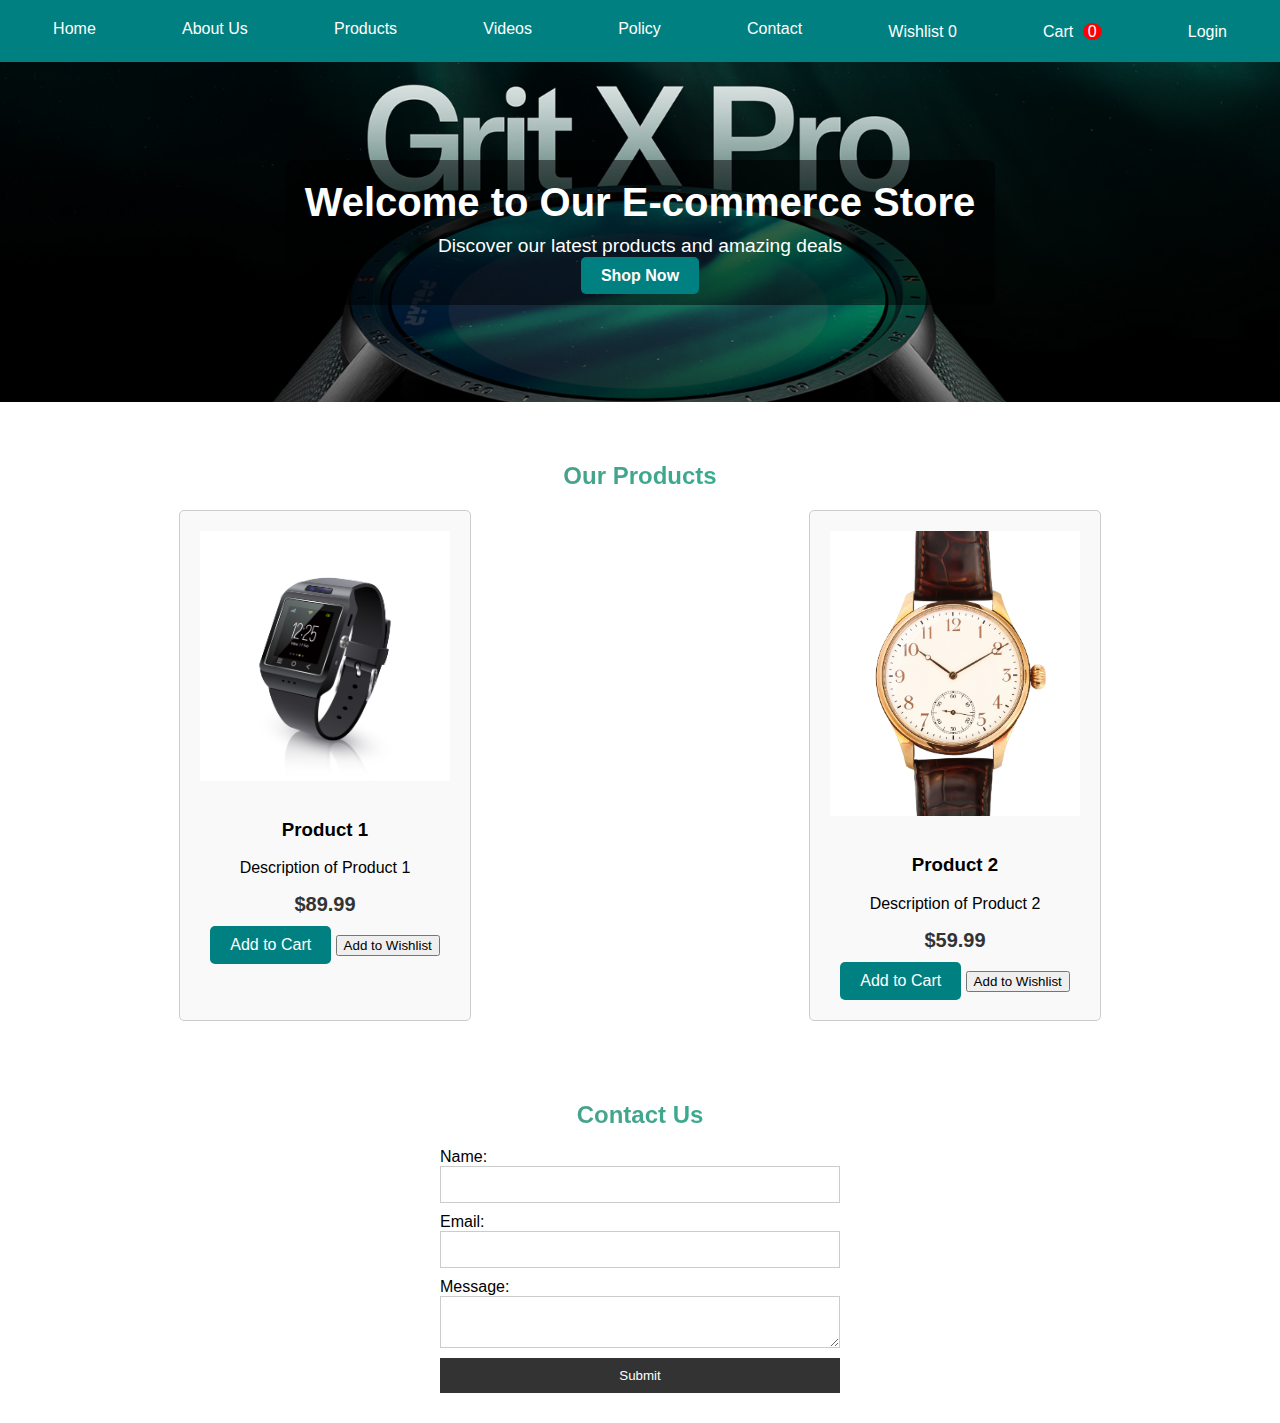
==== index.html @ 4740bf1c "Update index.html" ====
<!DOCTYPE html>
<html lang="en">
<head>

</script>
    <meta charset="UTF-8">
    <meta name="viewport" content="width=device-width, initial-scale=1.0">
    <title>E-commerce Website</title>
    <link rel="stylesheet" href="styles.css">
</head>
<body>
    <!-- Navigation Bar -->
<nav>
    <ul class="navbar">
        <li><a href="#home">Home</a></li>
        <li><a href="#about">About Us</a></li>
        <li><a href="products.html">Products</a></li>
        <li><a href="video.html">Videos</a></li>
        <li><a href="policy.pdf" download="policy.pdf">Policy</a></li>
        <li><a href="contact.html">Contact</a></li>
        <li><a href="wishlist.html"><i class="fas fa-heart"></i> Wishlist <span id="wishlist-count">0</span></a></li> <!-- Wishlist icon -->
        <li><a href="cart.html"><i class="fas fa-shopping-cart"></i> Cart <span id="cart-count">0</span></a></li> <!-- Cart icon -->
        <li><a href="login.html"><i class="fas fa-user"></i> Login</a></li> <!-- Login icon -->
    </ul>
</nav>
 <!-- Banner Section -->
 <section class="banner">
    <div class="banner-content">
        <h1>Welcome to Our E-commerce Store</h1>
        <p>Discover our latest products and amazing deals</p>
        <a href="#products" class="shop-now-button">Shop Now</a>
    </div>
</section>

    <!-- Products Section -->
<section id="products">
    <h2>Our Products</h2>
    <div class="product-list">
        <div class="product-item" data-product-id="SKU_12345">
            <img src="product1.jpg" alt="Product 1" class="product-image" onclick="viewItemDetails('SKU_12345')">
            <h3>Product 1</h3>
            <p>Description of Product 1</p>
            <p class="price">$89.99</p>
            <button class="add-to-cart" onclick="addToCart('SKU_12345', 1)">Add to Cart</button>
            <button class="add-to-wishlist" onclick="addToWishlist('SKU_12345')">Add to Wishlist</button>
        </div>
        <div class="product-item" data-product-id="SKU_12346">
            <img src="product2.jpg" alt="Product 2" class="product-image" onclick="viewItemDetails('SKU_12346')">
            <h3>Product 2</h3>
            <p>Description of Product 2</p>
            <p class="price">$59.99</p>
            <button class="add-to-cart" onclick="addToCart('SKU_12346', 1)">Add to Cart</button>
            <button class="add-to-wishlist" onclick="addToWishlist('SKU_12346')">Add to Wishlist</button>
        </div>
    </div>
</section>

    <!-- Cart Modal -->
    <div id="cart-modal" class="cart-modal">
        <div class="cart-modal-content">
            <h2>Your Cart</h2>
            <ul id="cart-items-list"></ul>
            <p>Total: $<span id="cart-total">0.00</span></p>
            <button id="checkout" onclick="initiateCheckout()">Checkout</button>
            <button id="close-cart">Close</button>
        </div>
    </div>

    <!-- Contact Form Section -->
    <section id="contact">
        <h2>Contact Us</h2>
        <form action="/submit" method="POST">
            <label for="name">Name:</label>
            <input type="text" id="name" name="name" required>

            <label for="email">Email:</label>
            <input type="email" id="email" name="email" required>

            <label for="message">Message:</label>
            <textarea id="message" name="message" required></textarea>

            <button type="submit">Submit</button>
        </form>
    </section>

    <script>
        // Function to view item details
        function viewItemDetails(productId) {
            console.log('Viewing details for:', productId);
        }

       // Array to hold cart items
let cart = JSON.parse(localStorage.getItem('cart')) || [];

// Function to add item to cart
function addToCart(productId, quantity) {
    // Check if the product is already in the cart
    const existingItemIndex = cart.findIndex(item => item.productId === productId);
    if (existingItemIndex >= 0) {
        // Update quantity if product already exists
        cart[existingItemIndex].quantity += quantity;
    } else {
        // Add new item to the cart
        cart.push({ productId, quantity });
    }
    
    // Save updated cart to local storage
    localStorage.setItem('cart', JSON.stringify(cart));
    updateCart();
}

// Function to update cart count display on the main page
function updateCart() {
    document.getElementById('cart-count').textContent = cart.length;
}
// Array to hold wishlist items
let wishlist = JSON.parse(localStorage.getItem('wishlist')) || [];

// Function to add item to wishlist
function addToWishlist(productId) {
    // Check if the product is already in the wishlist
    if (!wishlist.includes(productId)) {
        wishlist.push(productId);
    }
    // Save updated wishlist to local storage
    localStorage.setItem('wishlist', JSON.stringify(wishlist));
    updateWishlistCount();
    console.log('Added to wishlist:', productId);
}

// Function to update wishlist count display
function updateWishlistCount() {
    document.getElementById('wishlist-count').textContent = wishlist.length;
}

// Initial update of wishlist count
updateWishlistCount();

 </script>
</body>
</html>
---- styles.css ----
/* General Styling */
body {
    font-family: Arial, sans-serif;
    margin: 0;
    padding: 0;
}

/* Navbar */
nav {
    background-color: #008080; /* Green color as in the banner image */
    padding: 10px;
}

.navbar {
    list-style: none;
    margin: 0;
    padding: 0;
    display: flex;
    justify-content: space-around;
}

.navbar li {
    display: inline;
}

.navbar li a {
    color: white;
    text-decoration: none;
    padding: 14px 20px;
}

.navbar li a:hover {
    background-color: #006666; /* Darker green on hover */
    color: white;
}

/* Sections */
section {
    padding: 20px;
}

#home h1, #about h2, #products h2, #contact h2, #videos h2, #policy h2 {
    text-align: center;
    background: linear-gradient(to right, gray, #00cc99); /* Gradient from gray to green */
    -webkit-background-clip: text;
    -webkit-text-fill-color: transparent; /* Makes gradient visible on text */
}

/* Product Section */
#products {
    padding: 40px 20px;
    background-color: #fff;
    text-align: center;
}

.product-list {
    display: flex;
    justify-content: space-around;
    flex-wrap: wrap;
    gap: 20px;
}

.product-item {
    background-color: #f9f9f9;
    padding: 20px;
    width: 250px;
    border: 1px solid #ccc;
    border-radius: 5px;
    text-align: center;
    transition: box-shadow 0.3s;
}

.product-item:hover {
    box-shadow: 0px 4px 8px rgba(0, 0, 0, 0.1);
}

.product-image {
    width: 100%;
    height: auto;
    margin-bottom: 15px;
}

.price {
    font-size: 20px;
    font-weight: bold;
    color: #333;
    margin: 10px 0;
}

.add-to-cart {
    background-color: #008080; /* Green button */
    color: white;
    padding: 10px 20px;
    border: none;
    border-radius: 5px;
    cursor: pointer;
    font-size: 16px;
}

.add-to-cart:hover {
    background-color: #006666; /* Darker green hover */
}

/* Home Section */
#home {
    background-image: url('banner.png'); /* Replace 'banner.jpg' with your image file path */
    background-size: cover;
    background-position: center;
    background-repeat: no-repeat;
    height: 400px;
    color: white;
    display: flex;
    flex-direction: column;
    justify-content: center;
    align-items: center;
    text-align: center;
    padding: 50px 20px;
}

#home h1 {
    font-size: 48px;
    margin-bottom: 20px;
}

#home p {
    font-size: 20px;
}

/* Contact Form */
form {
    display: flex;
    flex-direction: column;
    max-width: 400px;
    margin: 0 auto;
}

form input, form textarea, form button {
    margin-bottom: 10px;
    padding: 10px;
    border: 1px solid #ccc;
}

form button {
    background-color: #333;
    color: white;
    border: none;
    cursor: pointer;
}

form button:hover {
    background-color: #575757;
}

/* Video Section */
.video-container {
    margin: 20px 0;
    text-align: center;
}

/* Policy Section */
#policy {
    margin: 20px 0;
    text-align: center;
}

#policy a {
    font-size: 18px;
    color: #333;
    text-decoration: none;
    background-color: #f4f4f4;
    padding: 10px 20px;
    border: 1px solid #ccc;
    display: inline-block;
}

#policy a:hover {
    background-color: #333;
    color: white;
}
#about {
    text-align: center; /* Centers text horizontally */
    display: flex;
    flex-direction: column;
    align-items: center; /* Centers the content horizontally */
    justify-content: center; /* Centers the content vertically */
    height: 100vh; /* Optional: makes the section take up full viewport height */
}

#about h2, #about p {
    max-width: 800px; /* Limits the width of the text for better readability */
    margin: 0 auto; /* Ensures the content stays centered */
    padding: 10px; /* Adds some space around the content */
}
.navbar li a {
    display: inline-block;
    padding: 10px;
    text-decoration: none;
}

.navbar li a i {
    font-size: 1.2em;
}

#cart-count {
    background-color: red;
    color: white;
    padding: 0 5px;
    border-radius: 50%;
    margin-left: 5px;
}
.cart-modal {
    display: none;
    position: fixed;
    top: 50%;
    left: 50%;
    transform: translate(-50%, -50%);
    background-color: white;
    border: 1px solid #ccc;
    box-shadow: 0 4px 8px rgba(0,0,0,0.1);
    padding: 20px;
    z-index: 1000;
    width: 300px;
}

.cart-modal-content {
    display: flex;
    flex-direction: column;
    align-items: center;
}

#cart-items-list {
    list-style-type: none;
    padding: 0;
    width: 100%;
}

#cart-items-list li {
    display: flex;
    justify-content: space-between;
    padding: 5px 0;
    border-bottom: 1px solid #ccc;
}

#cart-total {
    font-weight: bold;
    font-size: 1.2em;
    margin-top: 10px;
}

#close-cart {
    background-color: #333;
    color: white;
    border: none;
    padding: 10px;
    cursor: pointer;
    margin-top: 20px;
}
/* Banner Section */
.banner {
    background-image: url('banner.png'); /* Replace with your banner image path */
    background-size: cover;
    background-position: center;
    height: 300px;
    display: flex;
    align-items: center;
    justify-content: center;
    text-align: center;
    color: white;
    position: relative;
}

.banner-content {
    background: rgba(0, 0, 0, 0.5); /* Adds a semi-transparent overlay */
    padding: 20px;
    border-radius: 8px;
}

.banner h1 {
    font-size: 2.5rem;
    margin: 0;
}

.banner p {
    margin: 10px 0;
    font-size: 1.2rem;
}

.shop-now-button {
    background-color: #008080; /* Button color */
    color: white;
    padding: 10px 20px;
    border: none;
    border-radius: 5px;
    text-decoration: none;
    font-weight: bold;
    font-size: 1rem;
    transition: background-color 0.3s;
}

.shop-now-button:hover {
    background-color: #008080 /* Darker button color on hover */
}
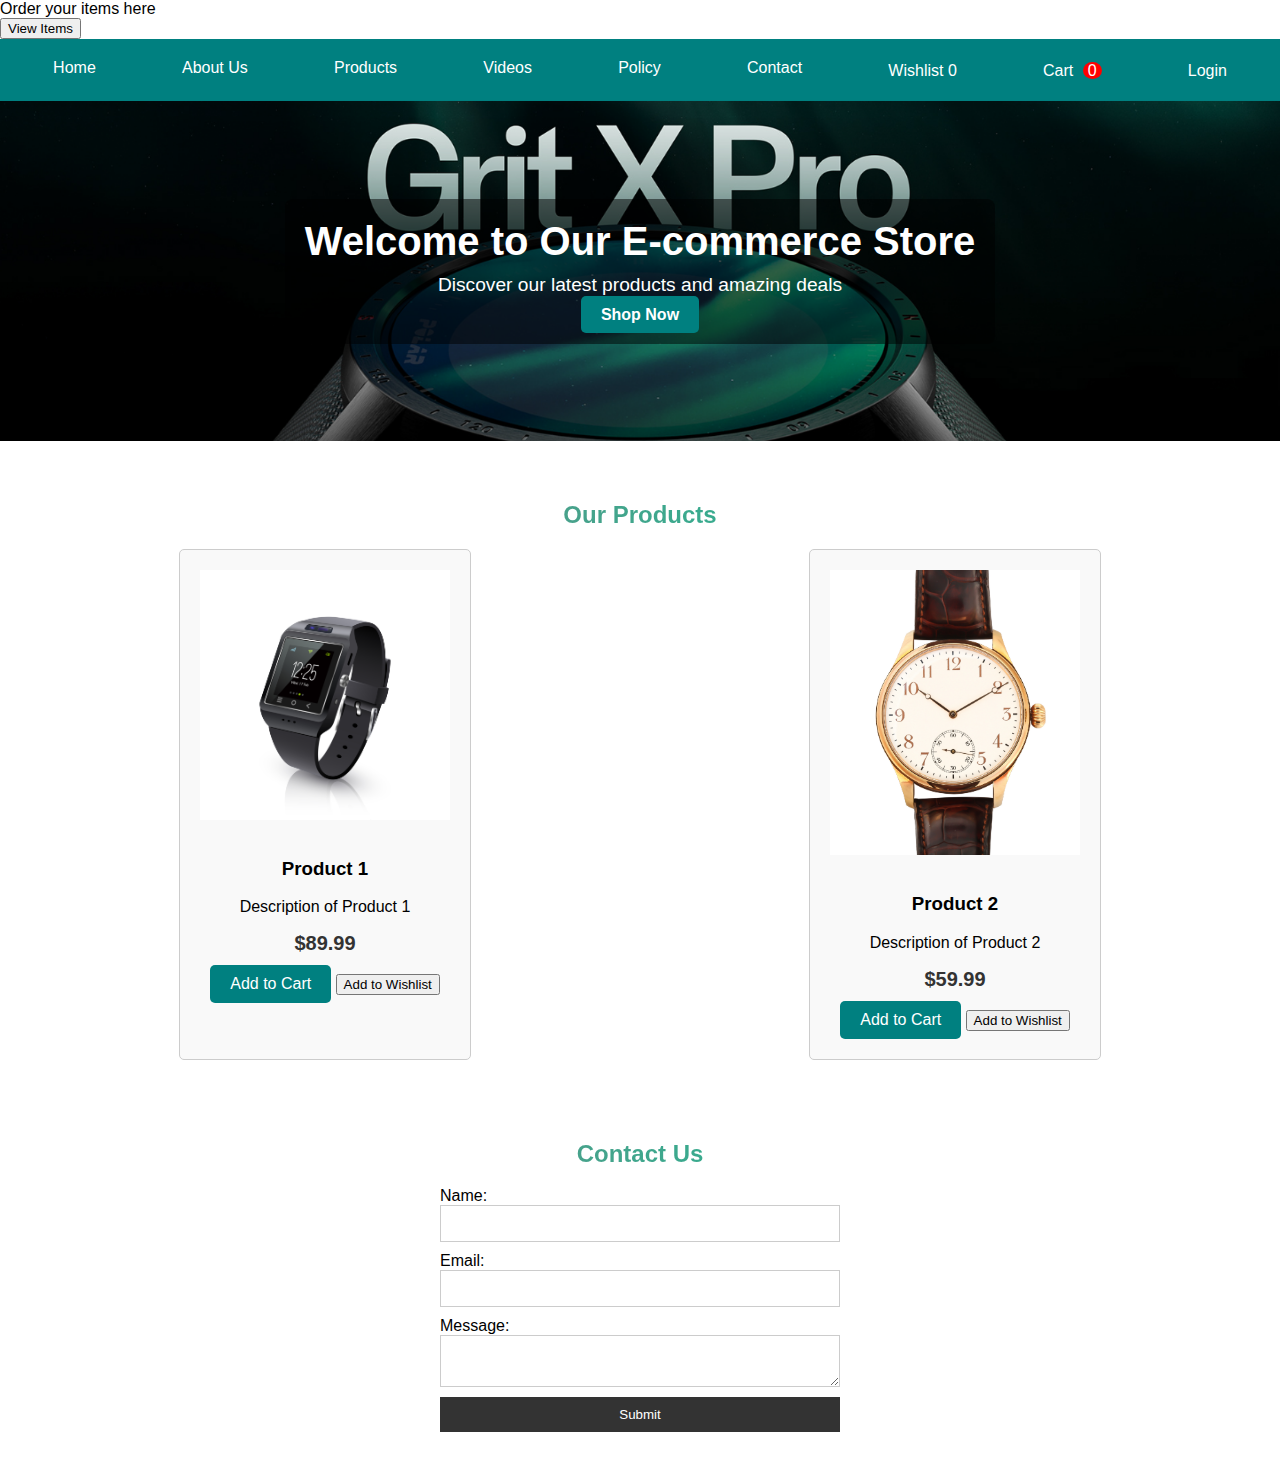
==== commit dcccc795: "Update index.html" ====
--- a/index.html
+++ b/index.html
@@ -1,14 +1,223 @@
 <!DOCTYPE html>
 <html lang="en">
 <head>
-
+    <!-- Google Tag Manager -->
+<script>(function(w,d,s,l,i){w[l]=w[l]||[];w[l].push({'gtm.start':
+new Date().getTime(),event:'gtm.js'});var f=d.getElementsByTagName(s)[0],
+j=d.createElement(s),dl=l!='dataLayer'?'&l='+l:'';j.async=true;j.src=
+'https://www.googletagmanager.com/gtm.js?id='+i+dl;f.parentNode.insertBefore(j,f);
+})(window,document,'script','dataLayer','GTM-W237BJM5');</script>
+<!-- End Google Tag Manager -->
+    <!-- Google tag (gtag.js) -->
+<script async src="https://www.googletagmanager.com/gtag/js?id=G-M6S4SQP922"></script>
+<script>
+  window.dataLayer = window.dataLayer || [];
+  function gtag(){dataLayer.push(arguments);}
+  gtag('js', new Date());
+
+  gtag('config', 'G-M6S4SQP922');
 </script>
+
     <meta charset="UTF-8">
     <meta name="viewport" content="width=device-width, initial-scale=1.0">
     <title>E-commerce Website</title>
     <link rel="stylesheet" href="styles.css">
 </head>
 <body>
+    <!-- Google Tag Manager (noscript) -->
+<noscript><iframe src="https://www.googletagmanager.com/ns.html?id=GTM-W237BJM5"
+height="0" width="0" style="display:none;visibility:hidden"></iframe></noscript>
+<!-- End Google Tag Manager (noscript) -->
+    <div>Order your items here</div>
+    <button> View Items</button>
+    <script>
+  gtag("event", "view_item_list", {
+  item_list_id: "related_products",
+  item_list_name: "Related products",
+  items: [
+        // If someone purchases more than one item,
+        // you can add those items to the items array
+         {
+          item_id: "SKU_12345",
+          item_name: "Stan and Friends Tee",
+          affiliation: "Google Merchandise Store",
+          coupon: "SUMMER_FUN",
+          discount: 2.22,
+          index: 0,
+          item_brand: "Google",
+          item_category: "Apparel",
+          item_category2: "Adult",
+          item_category3: "Shirts",
+          item_category4: "Crew",
+          item_category5: "Short sleeve",
+          item_list_id: "related_products",
+          item_list_name: "Related Products",
+          item_variant: "green",
+          location_id: "ChIJIQBpAG2ahYAR_6128GcTUEo",
+          price: 10.01,
+          quantity: 3
+        }]
+    });
+        gtag("event", "select_item", {
+  item_list_id: "related_products",
+  item_list_name: "Related products",
+  items: [
+    {
+      item_id: "SKU_12345",
+      item_name: "Stan and Friends Tee",
+      affiliation: "Google Merchandise Store",
+      coupon: "SUMMER_FUN",
+      discount: 2.22,
+      index: 0,
+      item_brand: "Google",
+      item_category: "Apparel",
+      item_category2: "Adult",
+      item_category3: "Shirts",
+      item_category4: "Crew",
+      item_category5: "Short sleeve",
+      item_list_id: "related_products",
+      item_list_name: "Related Products",
+      item_variant: "green",
+      location_id: "ChIJIQBpAG2ahYAR_6128GcTUEo",
+      price: 10.01,
+      quantity: 3
+    }
+  ]
+});
+gtag("event", "view_item", {
+  currency: "USD",
+  value: 30.03,
+  items: [
+    {
+      item_id: "SKU_12345",
+      item_name: "Stan and Friends Tee",
+      affiliation: "Google Merchandise Store",
+      coupon: "SUMMER_FUN",
+      discount: 2.22,
+      index: 0,
+      item_brand: "Google",
+      item_category: "Apparel",
+      item_category2: "Adult",
+      item_category3: "Shirts",
+      item_category4: "Crew",
+      item_category5: "Short sleeve",
+      item_list_id: "related_products",
+      item_list_name: "Related Products",
+      item_variant: "green",
+      location_id: "ChIJIQBpAG2ahYAR_6128GcTUEo",
+      price: 10.01,
+      quantity: 3
+    }
+  ]
+});
+        gtag("event", "add_to_cart", {
+  currency: "USD",
+  value: 30.03,
+  items: [
+    {
+      item_id: "SKU_12345",
+      item_name: "Stan and Friends Tee",
+      affiliation: "Google Merchandise Store",
+      coupon: "SUMMER_FUN",
+      discount: 2.22,
+      index: 0,
+      item_brand: "Google",
+      item_category: "Apparel",
+      item_category2: "Adult",
+      item_category3: "Shirts",
+      item_category4: "Crew",
+      item_category5: "Short sleeve",
+      item_list_id: "related_products",
+      item_list_name: "Related Products",
+      item_variant: "green",
+      location_id: "ChIJIQBpAG2ahYAR_6128GcTUEo",
+      price: 10.01,
+      quantity: 3
+    }
+  ]
+});
+gtag("event", "remove_from_cart", {
+  currency: "USD",
+  value: 30.03,
+  items: [
+    {
+      item_id: "SKU_12345",
+      item_name: "Stan and Friends Tee",
+      affiliation: "Google Merchandise Store",
+      coupon: "SUMMER_FUN",
+      discount: 2.22,
+      index: 0,
+      item_brand: "Google",
+      item_category: "Apparel",
+      item_category2: "Adult",
+      item_category3: "Shirts",
+      item_category4: "Crew",
+      item_category5: "Short sleeve",
+      item_list_id: "related_products",
+      item_list_name: "Related Products",
+      item_variant: "green",
+      location_id: "ChIJIQBpAG2ahYAR_6128GcTUEo",
+      price: 10.01,
+      quantity: 3
+    }
+  ]
+});
+gtag("event", "checkout_process", {
+    transaction_id: "T_12345",
+    // Sum of (price * quantity) for all items.
+    value: 72.05,
+    tax: 3.60,
+    shipping: 5.99,
+    currency: "USD",
+    coupon: "SUMMER_SALE",
+    items: [
+     {
+      item_id: "SKU_12345",
+      item_name: "Stan and Friends Tee",
+      affiliation: "Google Merchandise Store",
+      coupon: "SUMMER_FUN",
+      discount: 2.22,
+      index: 0,
+      item_brand: "Google",
+      item_category: "Apparel",
+      item_category2: "Adult",
+      item_category3: "Shirts",
+      item_category4: "Crew",
+      item_category5: "Short sleeve",
+      item_list_id: "related_products",
+      item_list_name: "Related Products",
+      item_variant: "green",
+      location_id: "ChIJIQBpAG2ahYAR_6128GcTUEo",
+      price: 10.01,
+      quantity: 3
+    },
+    {
+      item_id: "SKU_12346",
+      item_name: "Google Grey Women's Tee",
+      affiliation: "Google Merchandise Store",
+      coupon: "SUMMER_FUN",
+      discount: 3.33,
+      index: 1,
+      item_brand: "Google",
+      item_category: "Apparel",
+      item_category2: "Adult",
+      item_category3: "Shirts",
+      item_category4: "Crew",
+      item_category5: "Short sleeve",
+      item_list_id: "related_products",
+      item_list_name: "Related Products",
+      item_variant: "gray",
+      location_id: "ChIJIQBpAG2ahYAR_6128GcTUEo",
+      price: 21.01,
+      promotion_id: "P_12345",
+      promotion_name: "Summer Sale",
+      quantity: 2
+    }]
+});
+
+
+    </script>
+
     <!-- Navigation Bar -->
 <nav>
     <ul class="navbar">
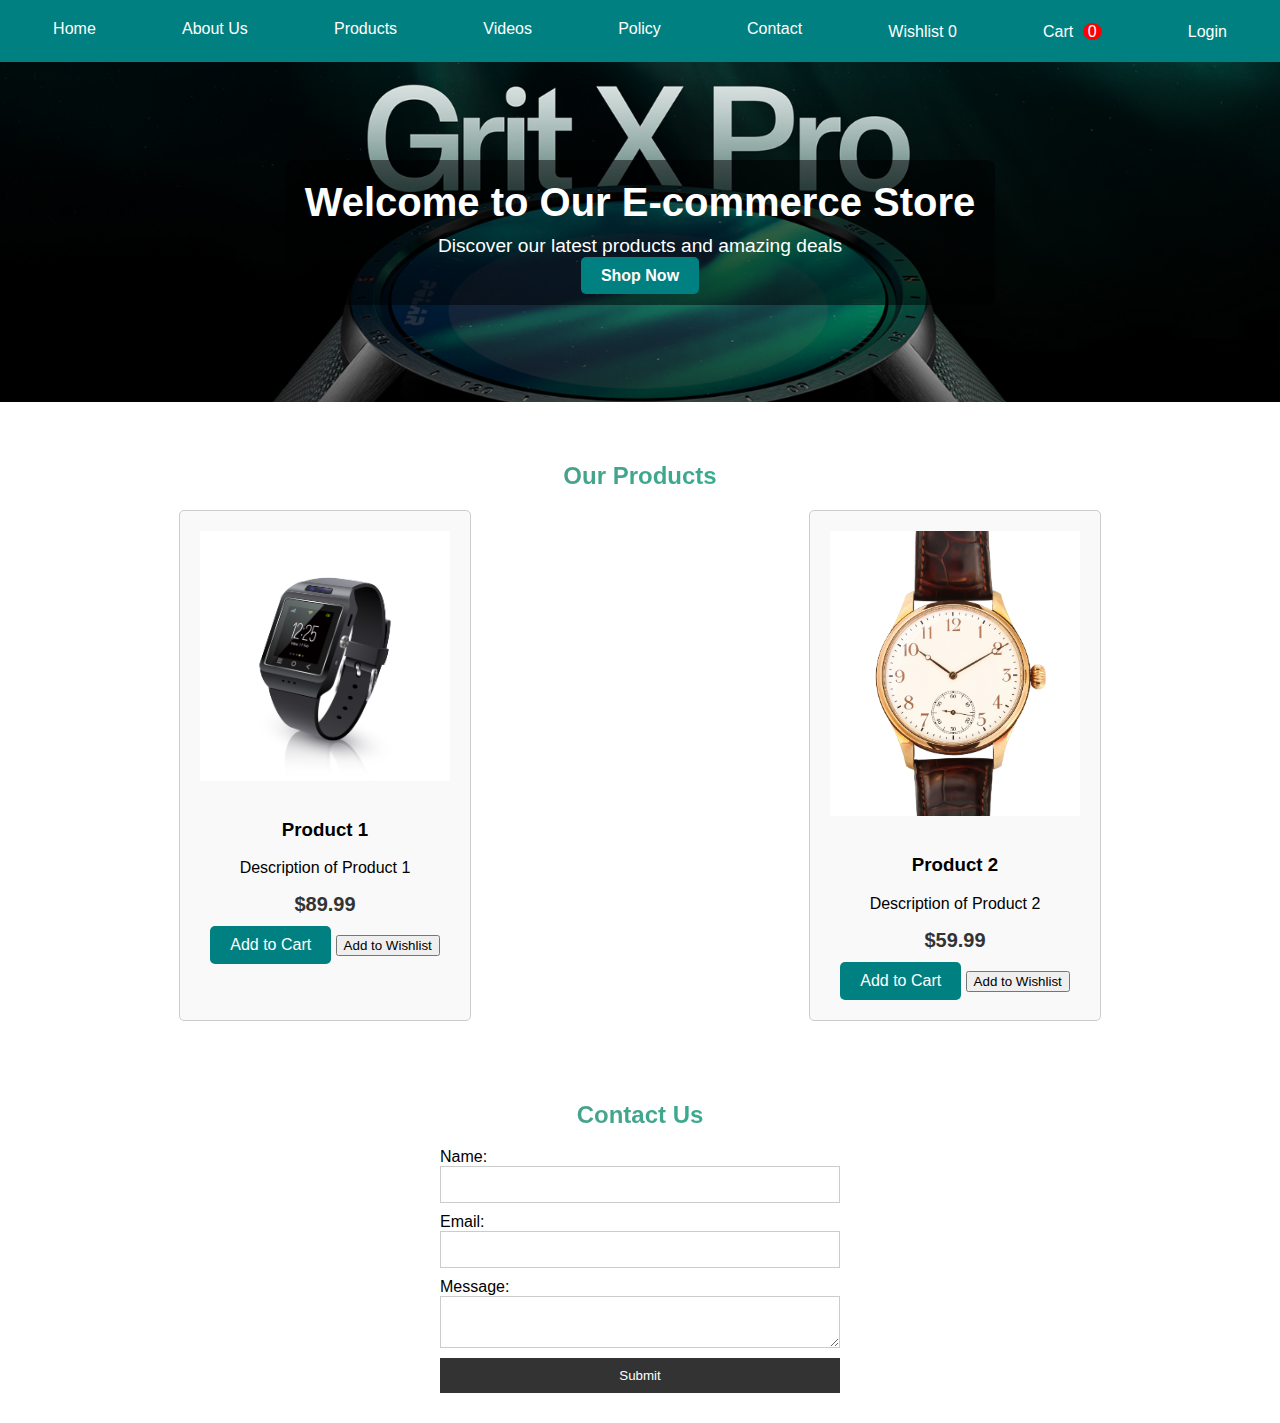
==== commit e83afeec: "Update index.html" ====
--- a/index.html
+++ b/index.html
@@ -1,22 +1,20 @@
 <!DOCTYPE html>
 <html lang="en">
 <head>
-    <!-- Google Tag Manager -->
-<script>(function(w,d,s,l,i){w[l]=w[l]||[];w[l].push({'gtm.start':
-new Date().getTime(),event:'gtm.js'});var f=d.getElementsByTagName(s)[0],
-j=d.createElement(s),dl=l!='dataLayer'?'&l='+l:'';j.async=true;j.src=
-'https://www.googletagmanager.com/gtm.js?id='+i+dl;f.parentNode.insertBefore(j,f);
-})(window,document,'script','dataLayer','GTM-W237BJM5');</script>
-<!-- End Google Tag Manager -->
-    <!-- Google tag (gtag.js) -->
-<script async src="https://www.googletagmanager.com/gtag/js?id=G-M6S4SQP922"></script>
-<script>
-  window.dataLayer = window.dataLayer || [];
-  function gtag(){dataLayer.push(arguments);}
-  gtag('js', new Date());
-
-  gtag('config', 'G-M6S4SQP922');
+    <!-- Start VWO Async SmartCode -->
+<link rel="preconnect" href="https://dev.visualwebsiteoptimizer.com" />
+<script type='text/javascript' id='vwoCode'>
+window._vwo_code || (function() {
+var account_id=986895,
+version=2.1,
+settings_tolerance=2000,
+hide_element='body',
+hide_element_style = 'opacity:0 !important;filter:alpha(opacity=0) !important;background:none !important;transition:none !important;',
+/* DO NOT EDIT BELOW THIS LINE */
+f=false,w=window,d=document,v=d.querySelector('#vwoCode'),cK='_vwo_'+account_id+'_settings',cc={};try{var c=JSON.parse(localStorage.getItem('_vwo_'+account_id+'_config'));cc=c&&typeof c==='object'?c:{}}catch(e){}var stT=cc.stT==='session'?w.sessionStorage:w.localStorage;code={nonce:v&&v.nonce,use_existing_jquery:function(){return typeof use_existing_jquery!=='undefined'?use_existing_jquery:undefined},library_tolerance:function(){return typeof library_tolerance!=='undefined'?library_tolerance:undefined},settings_tolerance:function(){return cc.sT||settings_tolerance},hide_element_style:function(){return'{'+(cc.hES||hide_element_style)+'}'},hide_element:function(){if(performance.getEntriesByName('first-contentful-paint')[0]){return''}return typeof cc.hE==='string'?cc.hE:hide_element},getVersion:function(){return version},finish:function(e){if(!f){f=true;var t=d.getElementById('_vis_opt_path_hides');if(t)t.parentNode.removeChild(t);if(e)(new Image).src='https://dev.visualwebsiteoptimizer.com/ee.gif?a='+account_id+e}},finished:function(){return f},addScript:function(e){var t=d.createElement('script');t.type='text/javascript';if(e.src){t.src=e.src}else{t.text=e.text}v&&t.setAttribute('nonce',v.nonce);d.getElementsByTagName('head')[0].appendChild(t)},load:function(e,t){var n=this.getSettings(),i=d.createElement('script'),r=this;t=t||{};if(n){i.textContent=n;d.getElementsByTagName('head')[0].appendChild(i);if(!w.VWO||VWO.caE){stT.removeItem(cK);r.load(e)}}else{var o=new XMLHttpRequest;o.open('GET',e,true);o.withCredentials=!t.dSC;o.responseType=t.responseType||'text';o.onload=function(){if(t.onloadCb){return t.onloadCb(o,e)}if(o.status===200||o.status===304){_vwo_code.addScript({text:o.responseText})}else{_vwo_code.finish('&e=loading_failure:'+e)}};o.onerror=function(){if(t.onerrorCb){return t.onerrorCb(e)}_vwo_code.finish('&e=loading_failure:'+e)};o.send()}},getSettings:function(){try{var e=stT.getItem(cK);if(!e){return}e=JSON.parse(e);if(Date.now()>e.e){stT.removeItem(cK);return}return e.s}catch(e){return}},init:function(){if(d.URL.indexOf('__vwo_disable__')>-1)return;var e=this.settings_tolerance();w._vwo_settings_timer=setTimeout(function(){_vwo_code.finish();stT.removeItem(cK)},e);var t;if(this.hide_element()!=='body'){t=d.createElement('style');var n=this.hide_element(),i=n?n+this.hide_element_style():'',r=d.getElementsByTagName('head')[0];t.setAttribute('id','_vis_opt_path_hides');v&&t.setAttribute('nonce',v.nonce);t.setAttribute('type','text/css');if(t.styleSheet)t.styleSheet.cssText=i;else t.appendChild(d.createTextNode(i));r.appendChild(t)}else{t=d.getElementsByTagName('head')[0];var i=d.createElement('div');i.style.cssText='z-index: 2147483647 !important;position: fixed !important;left: 0 !important;top: 0 !important;width: 100% !important;height: 100% !important;background: white !important;';i.setAttribute('id','_vis_opt_path_hides');i.classList.add('_vis_hide_layer');t.parentNode.insertBefore(i,t.nextSibling)}var o=window._vis_opt_url||d.URL,s='https://dev.visualwebsiteoptimizer.com/j.php?a='+account_id+'&u='+encodeURIComponent(o)+'&vn='+version;if(w.location.search.indexOf('_vwo_xhr')!==-1){this.addScript({src:s})}else{this.load(s+'&x=true')}}};w._vwo_code=code;code.init();})();
 </script>
+<!-- End VWO Async SmartCode -->
+  
 
     <meta charset="UTF-8">
     <meta name="viewport" content="width=device-width, initial-scale=1.0">
@@ -24,200 +22,6 @@
     <link rel="stylesheet" href="styles.css">
 </head>
 <body>
-    <!-- Google Tag Manager (noscript) -->
-<noscript><iframe src="https://www.googletagmanager.com/ns.html?id=GTM-W237BJM5"
-height="0" width="0" style="display:none;visibility:hidden"></iframe></noscript>
-<!-- End Google Tag Manager (noscript) -->
-    <div>Order your items here</div>
-    <button> View Items</button>
-    <script>
-  gtag("event", "view_item_list", {
-  item_list_id: "related_products",
-  item_list_name: "Related products",
-  items: [
-        // If someone purchases more than one item,
-        // you can add those items to the items array
-         {
-          item_id: "SKU_12345",
-          item_name: "Stan and Friends Tee",
-          affiliation: "Google Merchandise Store",
-          coupon: "SUMMER_FUN",
-          discount: 2.22,
-          index: 0,
-          item_brand: "Google",
-          item_category: "Apparel",
-          item_category2: "Adult",
-          item_category3: "Shirts",
-          item_category4: "Crew",
-          item_category5: "Short sleeve",
-          item_list_id: "related_products",
-          item_list_name: "Related Products",
-          item_variant: "green",
-          location_id: "ChIJIQBpAG2ahYAR_6128GcTUEo",
-          price: 10.01,
-          quantity: 3
-        }]
-    });
-        gtag("event", "select_item", {
-  item_list_id: "related_products",
-  item_list_name: "Related products",
-  items: [
-    {
-      item_id: "SKU_12345",
-      item_name: "Stan and Friends Tee",
-      affiliation: "Google Merchandise Store",
-      coupon: "SUMMER_FUN",
-      discount: 2.22,
-      index: 0,
-      item_brand: "Google",
-      item_category: "Apparel",
-      item_category2: "Adult",
-      item_category3: "Shirts",
-      item_category4: "Crew",
-      item_category5: "Short sleeve",
-      item_list_id: "related_products",
-      item_list_name: "Related Products",
-      item_variant: "green",
-      location_id: "ChIJIQBpAG2ahYAR_6128GcTUEo",
-      price: 10.01,
-      quantity: 3
-    }
-  ]
-});
-gtag("event", "view_item", {
-  currency: "USD",
-  value: 30.03,
-  items: [
-    {
-      item_id: "SKU_12345",
-      item_name: "Stan and Friends Tee",
-      affiliation: "Google Merchandise Store",
-      coupon: "SUMMER_FUN",
-      discount: 2.22,
-      index: 0,
-      item_brand: "Google",
-      item_category: "Apparel",
-      item_category2: "Adult",
-      item_category3: "Shirts",
-      item_category4: "Crew",
-      item_category5: "Short sleeve",
-      item_list_id: "related_products",
-      item_list_name: "Related Products",
-      item_variant: "green",
-      location_id: "ChIJIQBpAG2ahYAR_6128GcTUEo",
-      price: 10.01,
-      quantity: 3
-    }
-  ]
-});
-        gtag("event", "add_to_cart", {
-  currency: "USD",
-  value: 30.03,
-  items: [
-    {
-      item_id: "SKU_12345",
-      item_name: "Stan and Friends Tee",
-      affiliation: "Google Merchandise Store",
-      coupon: "SUMMER_FUN",
-      discount: 2.22,
-      index: 0,
-      item_brand: "Google",
-      item_category: "Apparel",
-      item_category2: "Adult",
-      item_category3: "Shirts",
-      item_category4: "Crew",
-      item_category5: "Short sleeve",
-      item_list_id: "related_products",
-      item_list_name: "Related Products",
-      item_variant: "green",
-      location_id: "ChIJIQBpAG2ahYAR_6128GcTUEo",
-      price: 10.01,
-      quantity: 3
-    }
-  ]
-});
-gtag("event", "remove_from_cart", {
-  currency: "USD",
-  value: 30.03,
-  items: [
-    {
-      item_id: "SKU_12345",
-      item_name: "Stan and Friends Tee",
-      affiliation: "Google Merchandise Store",
-      coupon: "SUMMER_FUN",
-      discount: 2.22,
-      index: 0,
-      item_brand: "Google",
-      item_category: "Apparel",
-      item_category2: "Adult",
-      item_category3: "Shirts",
-      item_category4: "Crew",
-      item_category5: "Short sleeve",
-      item_list_id: "related_products",
-      item_list_name: "Related Products",
-      item_variant: "green",
-      location_id: "ChIJIQBpAG2ahYAR_6128GcTUEo",
-      price: 10.01,
-      quantity: 3
-    }
-  ]
-});
-gtag("event", "checkout_process", {
-    transaction_id: "T_12345",
-    // Sum of (price * quantity) for all items.
-    value: 72.05,
-    tax: 3.60,
-    shipping: 5.99,
-    currency: "USD",
-    coupon: "SUMMER_SALE",
-    items: [
-     {
-      item_id: "SKU_12345",
-      item_name: "Stan and Friends Tee",
-      affiliation: "Google Merchandise Store",
-      coupon: "SUMMER_FUN",
-      discount: 2.22,
-      index: 0,
-      item_brand: "Google",
-      item_category: "Apparel",
-      item_category2: "Adult",
-      item_category3: "Shirts",
-      item_category4: "Crew",
-      item_category5: "Short sleeve",
-      item_list_id: "related_products",
-      item_list_name: "Related Products",
-      item_variant: "green",
-      location_id: "ChIJIQBpAG2ahYAR_6128GcTUEo",
-      price: 10.01,
-      quantity: 3
-    },
-    {
-      item_id: "SKU_12346",
-      item_name: "Google Grey Women's Tee",
-      affiliation: "Google Merchandise Store",
-      coupon: "SUMMER_FUN",
-      discount: 3.33,
-      index: 1,
-      item_brand: "Google",
-      item_category: "Apparel",
-      item_category2: "Adult",
-      item_category3: "Shirts",
-      item_category4: "Crew",
-      item_category5: "Short sleeve",
-      item_list_id: "related_products",
-      item_list_name: "Related Products",
-      item_variant: "gray",
-      location_id: "ChIJIQBpAG2ahYAR_6128GcTUEo",
-      price: 21.01,
-      promotion_id: "P_12345",
-      promotion_name: "Summer Sale",
-      quantity: 2
-    }]
-});
-
-
-    </script>
-
     <!-- Navigation Bar -->
 <nav>
     <ul class="navbar">
